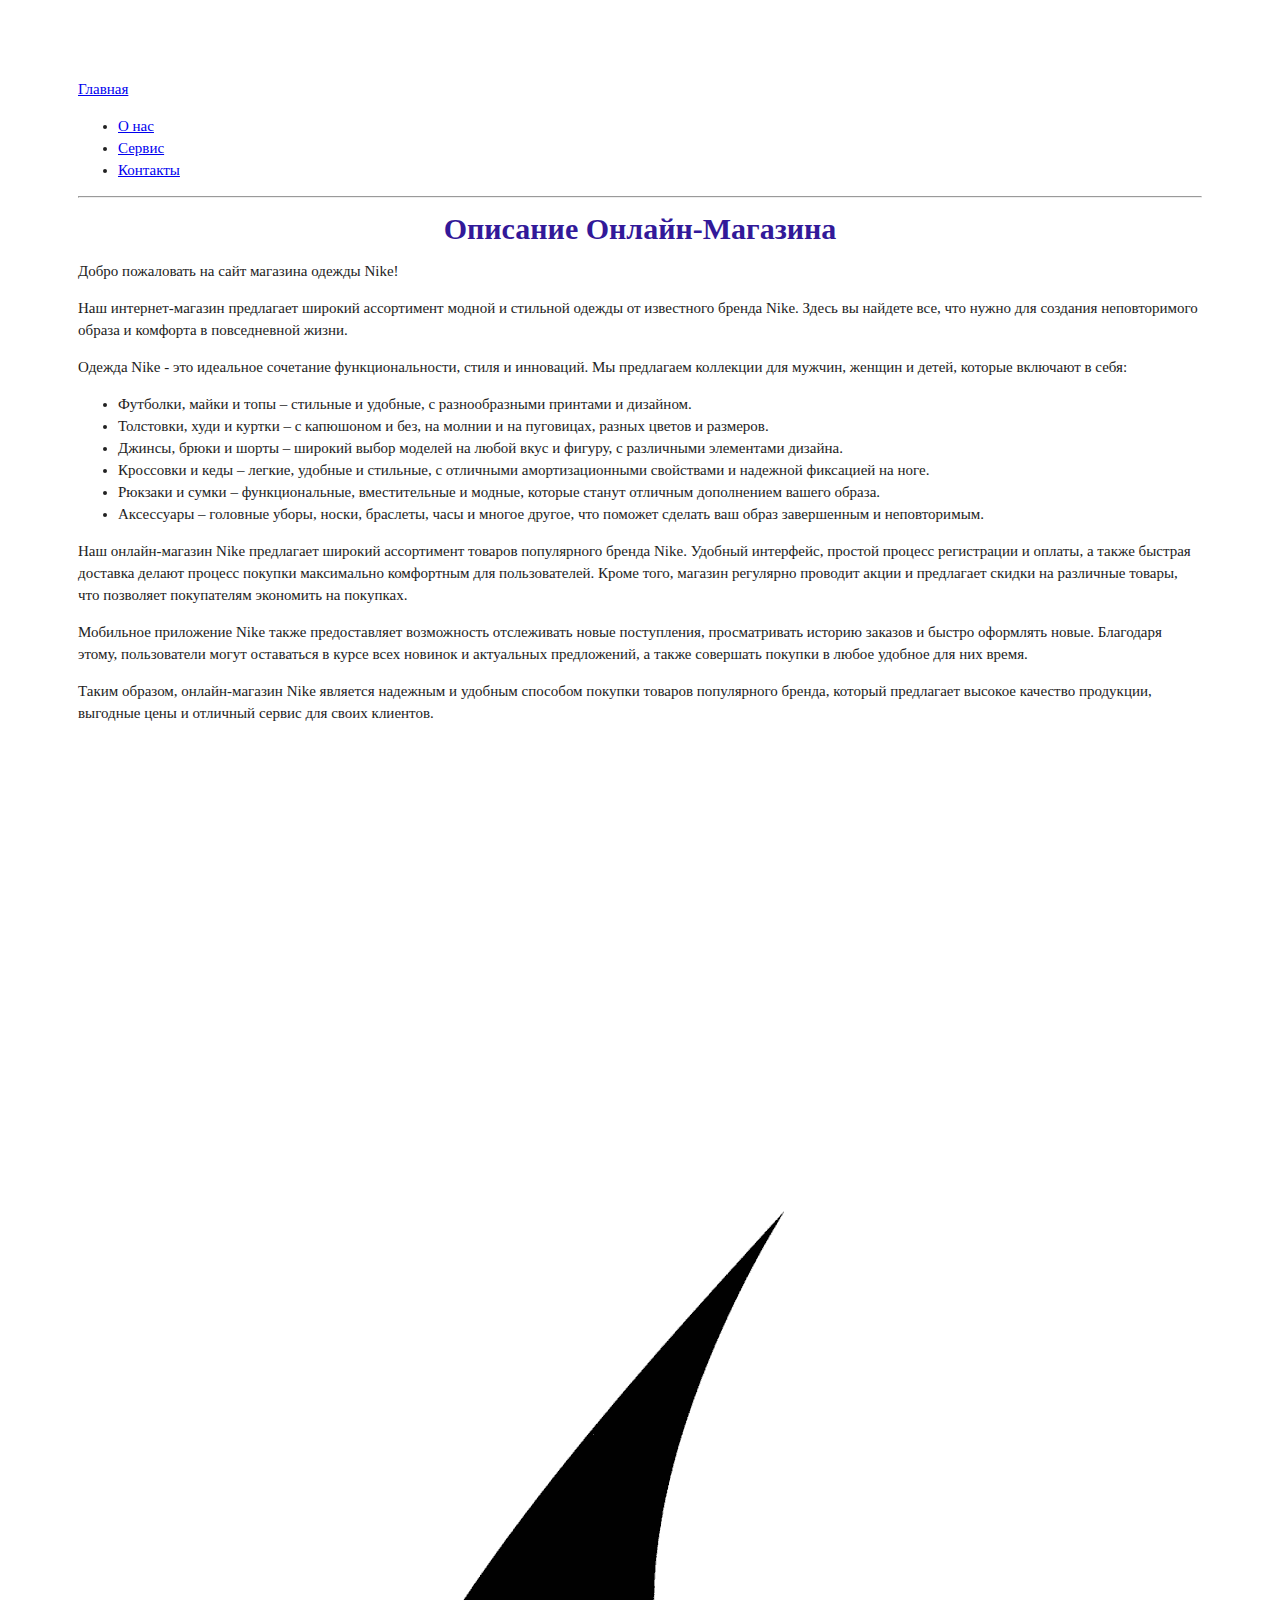
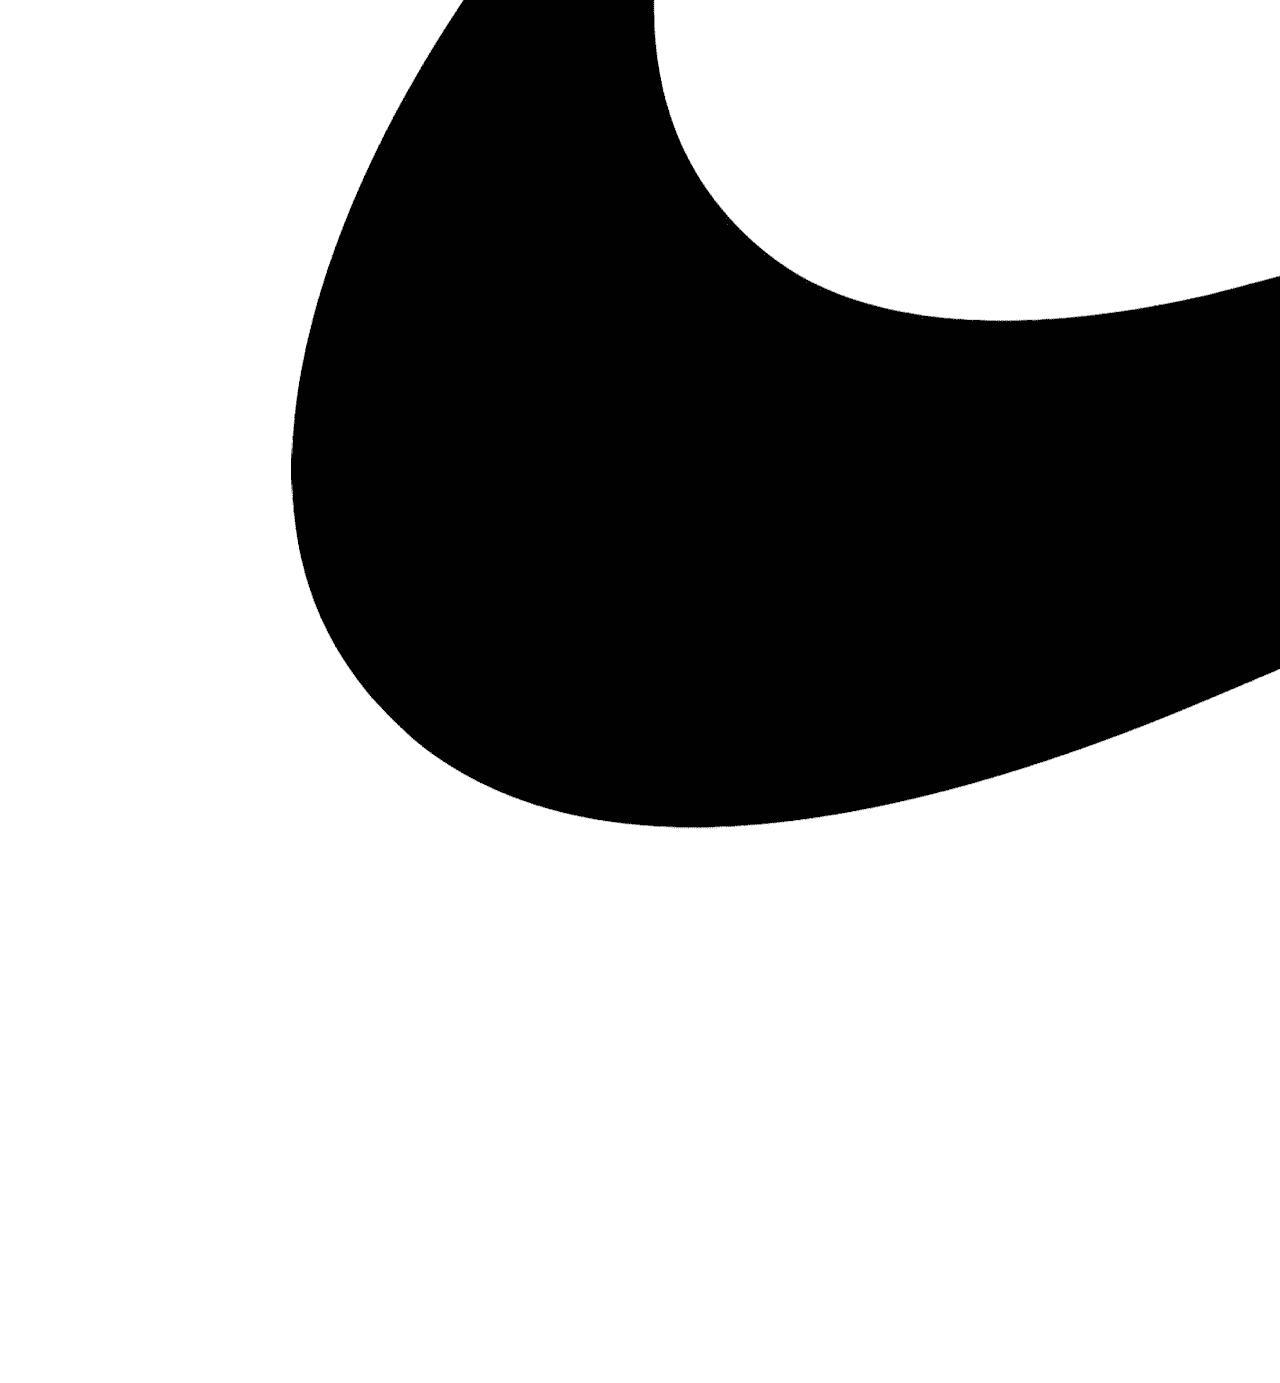
==== html/about.html @ 3d45ef84 "Update about.html" ====
<!DOCTYPE html>
<html>

<head>
    <meta charset="utf-8">

    <title>Онлайн-Магазин Nike</title>
    <link href="../css/bootstrap.min.css" rel="stylesheet">
	<link href="../css/style.css" rel="stylesheet">
	
</head>

<body>

    <nav class="navbar navbar-inverse navbar-fixed-top" role="navigation">
        <div class="container">
            <div class="navbar-header">
                <a class="navbar-brand" href="../index.html">Главная</a>
            </div>
            <div class="collapse navbar-collapse" id="bs-example-navbar-collapse-1">
                <ul class="nav navbar-nav">
					<li>
                        <a href="#">О нас</a>
                    </li>
                    <li>
                        <a href="services.html">Сервис</a>
                    </li>
                    <li>
                        <a href="contacts.html">Контакты</a>
                    </li>
                </ul>
            </div>
        </div>
    </nav>

    <div class="container">
		        <div class="row">

            <div class="col-md-3">
            </div>

            <div class="col-md-9">        

                <div class="row">
                </div>

            </div>

        </div>
	</div>

    <div class="container">

        <hr>
	    <header>
	<h1>Описание Онлайн-Магазина</h1>
		</header>
	    <section>
        <p>Добро пожаловать на сайт магазина одежды Nike! </p>
	<p> Наш интернет-магазин предлагает широкий ассортимент модной и стильной одежды от известного бренда Nike.
	Здесь вы найдете все, что нужно для создания неповторимого образа и комфорта в повседневной жизни.</p>
	
	
	<p>Одежда Nike - это идеальное сочетание функциональности, стиля и инноваций.
	Мы предлагаем коллекции для мужчин, женщин и детей, которые включают в себя:</p>
	</section>
	<ul>
	<li>Футболки, майки и топы – стильные и удобные, с разнообразными принтами и дизайном.</li>
	<li>Толстовки, худи и куртки – с капюшоном и без, на молнии и на пуговицах, разных цветов и размеров.</li>	
	<li>Джинсы, брюки и шорты – широкий выбор моделей на любой вкус и фигуру, с различными элементами дизайна.</li>	   
	<li>Кроссовки и кеды – легкие, удобные и стильные, с отличными амортизационными свойствами и надежной фиксацией на ноге.</li>	    
	<li>Рюкзаки и сумки – функциональные, вместительные и модные, которые станут отличным дополнением вашего образа.</li>		
	<li>Аксессуары – головные уборы, носки, браслеты, часы и многое другое, что поможет сделать ваш образ завершенным и неповторимым.</li>
	</ul>  
    </div>
	
	<footer>
		 <div class="row">
                <div class="col-lg-14">
			<section>
                    	<p>Наш онлайн-магазин Nike предлагает широкий ассортимент товаров популярного бренда Nike.
			Удобный интерфейс, простой процесс регистрации и оплаты, а также быстрая доставка делают процесс
			покупки максимально комфортным для пользователей. Кроме того, магазин регулярно проводит акции и
			предлагает скидки на различные товары, что позволяет покупателям экономить на покупках.</p>
			<p>Мобильное приложение Nike также предоставляет возможность отслеживать новые поступления,
			просматривать историю заказов и быстро оформлять новые. Благодаря этому, пользователи могут
			оставаться в курсе всех новинок и актуальных предложений, а также совершать покупки в любое удобное для них время.</p>
			<p>Таким образом, онлайн-магазин Nike является надежным и удобным способом покупки товаров популярного бренда, 
			который предлагает высокое качество продукции, выгодные цены и отличный сервис для своих клиентов.</p>
			<div class="thumbnail">
				</section>
			<img src ="../img/Nike-logo.png" alt="Logo НЕ отображается">
			</div>
		</div>
		 </div>
        </footer> 
	</body>
	
</html>
---- css/style.css ----
body {
  padding-top: 70px;
  padding: 70px 70px;
  font-size: 15px;
  line-height: 22px;
  font-family: "Georgia", serif;
  color: #222222;
}

h1
{
	text-align: center;
	color:#321999;
}

footer
{
	padding 70px 70px;
}
.count-input {
	width:10%;
	display: inline;
}



.add-to-basket-block {
	margin-top: 7px;
}


.modal-image {
	width: 100%;
}

.slide-image {
    width: 100%;
}

.carousel-holder {
    margin-bottom: 30px;
}

.carousel-control,
.item {
    border-radius: 4px;
}

.caption {
    height: 130px;
    overflow: hidden;
}

.caption h4 {
    white-space: nowrap;
}

.thumbnail img {
    width: 100%;
}

.ratings {
    padding-right: 10px;
    padding-left: 10px;
    color: #d17581;
}

.thumbnail {
    padding: 0;
}

.thumbnail .caption-full {
    padding: 9px;
    color: #333;
}
.amount{
    display: inline;
}
.product{
    display: inline;
}
.remove-from-cart{
    display: inline;
}

.change-me {
color: red;
}
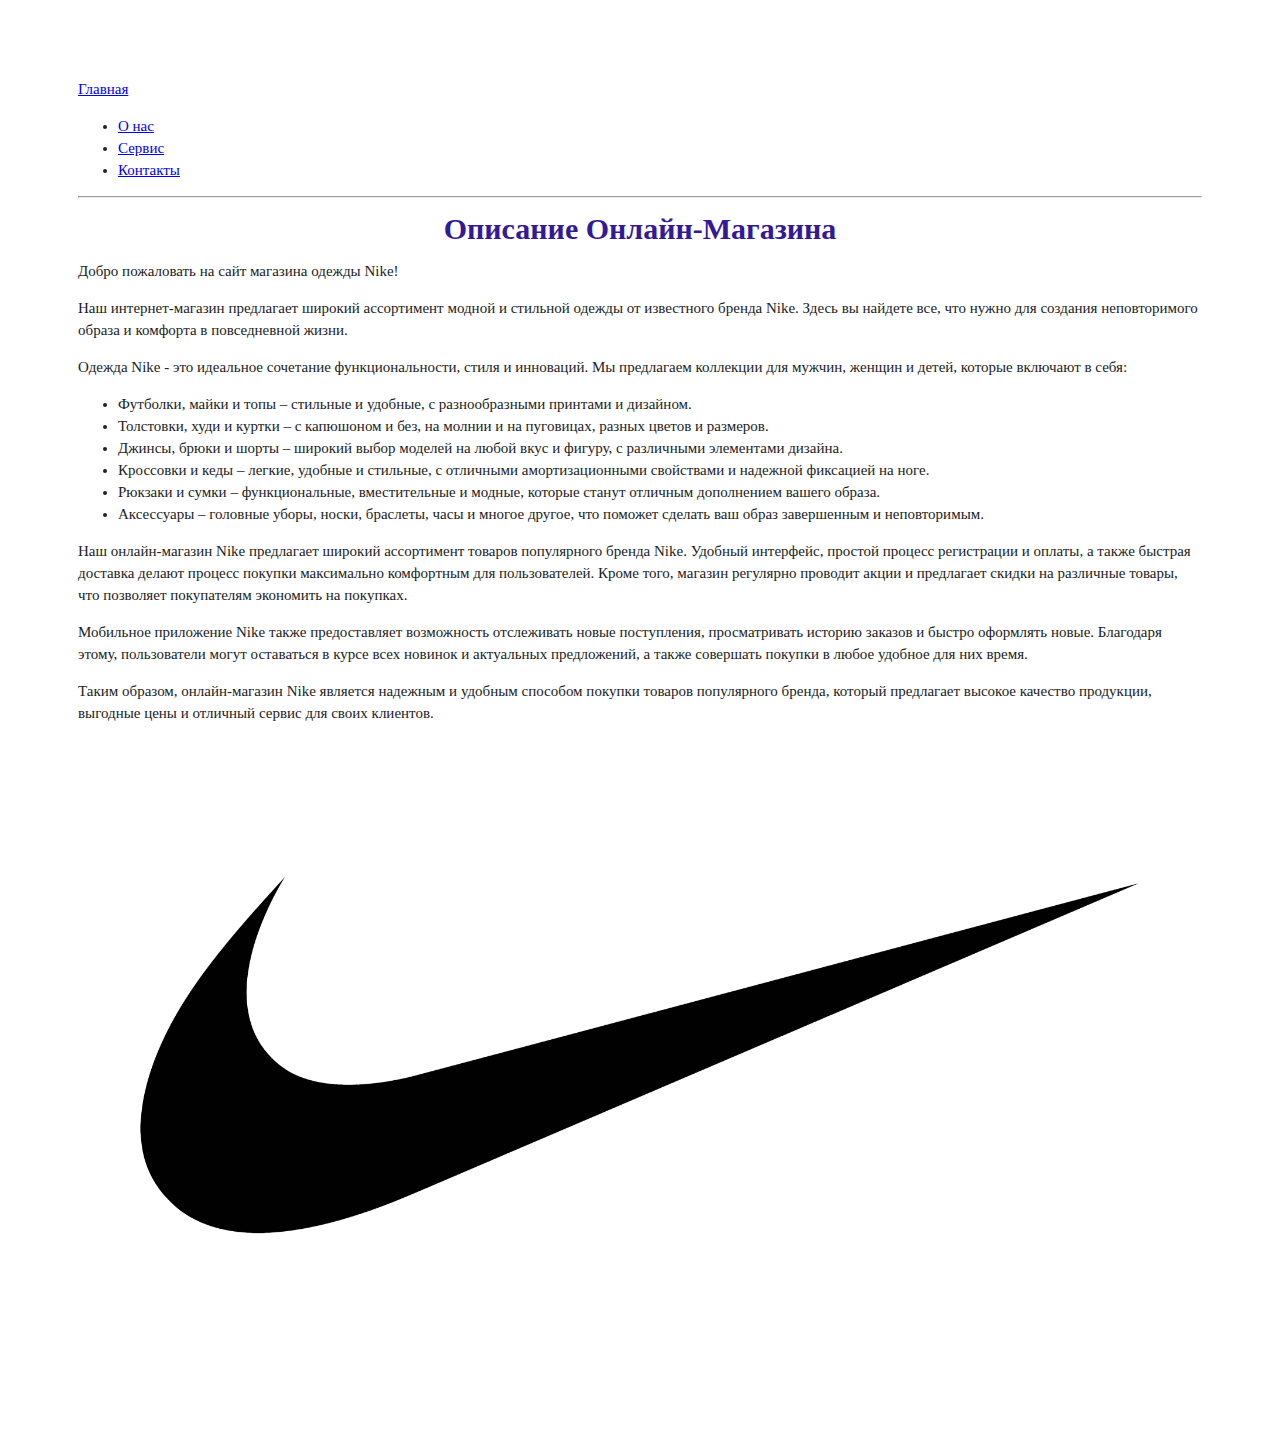
==== commit 779cad77: "Update about.html" ====
--- a/html/about.html
+++ b/html/about.html
@@ -75,20 +75,21 @@
     </div>
 	
 	<footer>
-		 <div class="row">
-                <div class="col-lg-14">
-			<section>
-                    	<p>Наш онлайн-магазин Nike предлагает широкий ассортимент товаров популярного бренда Nike.
-			Удобный интерфейс, простой процесс регистрации и оплаты, а также быстрая доставка делают процесс
-			покупки максимально комфортным для пользователей. Кроме того, магазин регулярно проводит акции и
-			предлагает скидки на различные товары, что позволяет покупателям экономить на покупках.</p>
-			<p>Мобильное приложение Nike также предоставляет возможность отслеживать новые поступления,
-			просматривать историю заказов и быстро оформлять новые. Благодаря этому, пользователи могут
-			оставаться в курсе всех новинок и актуальных предложений, а также совершать покупки в любое удобное для них время.</p>
-			<p>Таким образом, онлайн-магазин Nike является надежным и удобным способом покупки товаров популярного бренда, 
-			который предлагает высокое качество продукции, выгодные цены и отличный сервис для своих клиентов.</p>
-			<div class="thumbnail">
-				</section>
+	<div class="row">
+           <div class="col-lg-14">
+	<section>
+        <p>Наш онлайн-магазин Nike предлагает широкий ассортимент товаров популярного бренда Nike.
+	Удобный интерфейс, простой процесс регистрации и оплаты, а также быстрая доставка делают процесс
+	покупки максимально комфортным для пользователей. Кроме того, магазин регулярно проводит акции и
+	предлагает скидки на различные товары, что позволяет покупателям экономить на покупках.</p>
+	<p>Мобильное приложение Nike также предоставляет возможность отслеживать новые поступления,
+	просматривать историю заказов и быстро оформлять новые. Благодаря этому, пользователи могут
+	оставаться в курсе всех новинок и актуальных предложений, а также совершать покупки в любое удобное для них время.</p>
+	<p>Таким образом, онлайн-магазин Nike является надежным и удобным способом покупки товаров популярного бренда, 
+	который предлагает высокое качество продукции, выгодные цены и отличный сервис для своих клиентов.</p>
+			</section>
+		   <div class="thumbnail">
+				
 			<img src ="../img/Nike-logo.png" alt="Logo НЕ отображается">
 			</div>
 		</div>
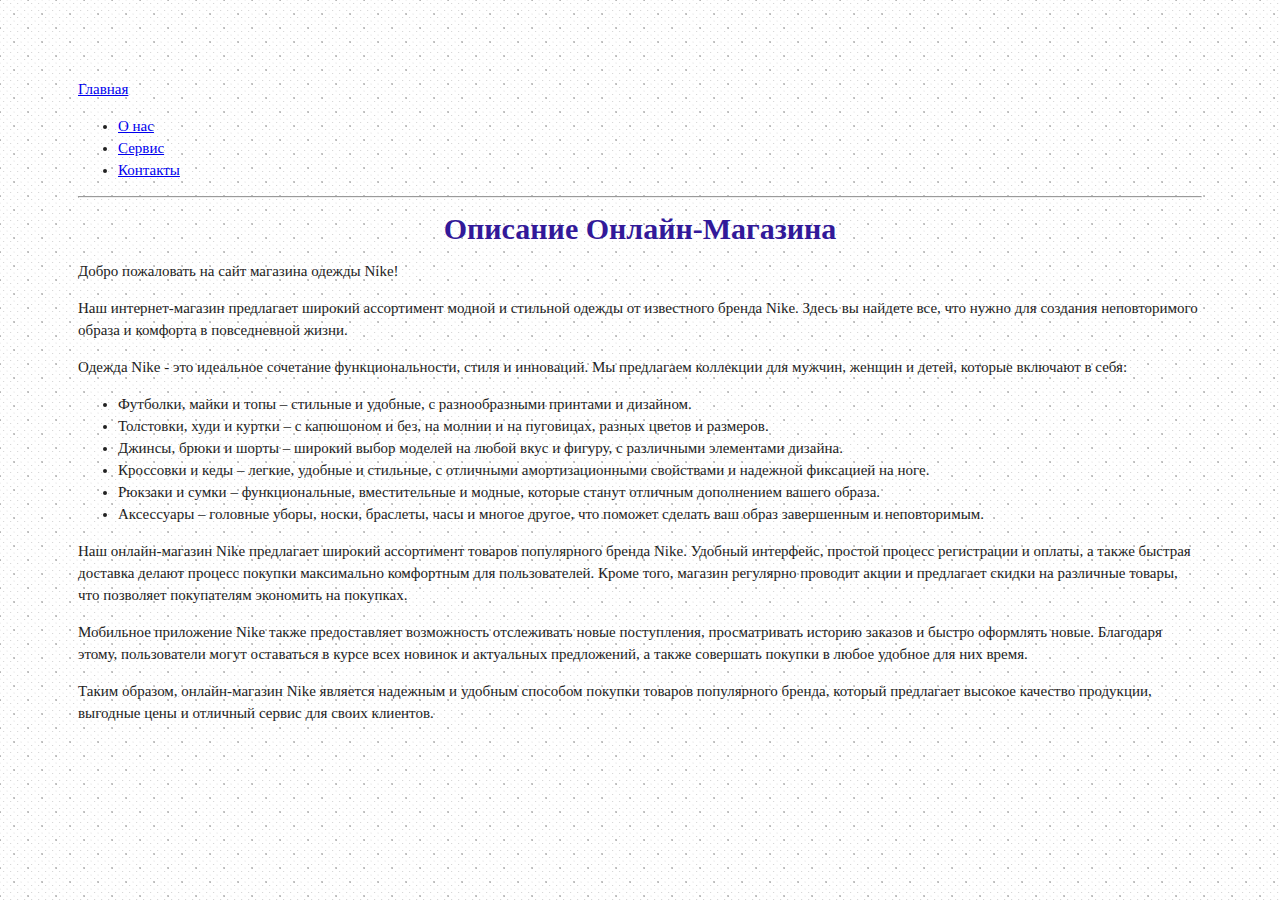
==== commit f5ac8854: "Update about.html" ====
--- a/html/about.html
+++ b/html/about.html
@@ -72,8 +72,6 @@
 	<li>Рюкзаки и сумки – функциональные, вместительные и модные, которые станут отличным дополнением вашего образа.</li>		
 	<li>Аксессуары – головные уборы, носки, браслеты, часы и многое другое, что поможет сделать ваш образ завершенным и неповторимым.</li>
 	</ul>  
-    </div>
-	
 	<footer>
 	<div class="row">
            <div class="col-lg-14">
@@ -88,10 +86,10 @@
 	<p>Таким образом, онлайн-магазин Nike является надежным и удобным способом покупки товаров популярного бренда, 
 	который предлагает высокое качество продукции, выгодные цены и отличный сервис для своих клиентов.</p>
 			</section>
+	   </div>	
 		   <div class="thumbnail">
-				
-			<img src ="../img/Nike-logo.png" alt="Logo НЕ отображается">
-			</div>
+		   
+						</div>
 		</div>
 		 </div>
         </footer> 
--- a/css/style.css
+++ b/css/style.css
@@ -1,10 +1,10 @@
 body {
-  padding-top: 70px;
-  padding: 70px 70px;
+  padding: 70px 70px 70px 70px;
   font-size: 15px;
   line-height: 22px;
   font-family: "Georgia", serif;
   color: #222222;
+  background-image: url("../img/Background.png");
 }
 
 h1
@@ -12,17 +12,14 @@
 	text-align: center;
 	color:#321999;
 }
-
-footer
-{
-	padding 70px 70px;
-}
 .count-input {
 	width:10%;
 	display: inline;
 }
 
-
+footer {
+ background-image: url("../img/Nike-logo.png");
+}
 
 .add-to-basket-block {
 	margin-top: 7px;
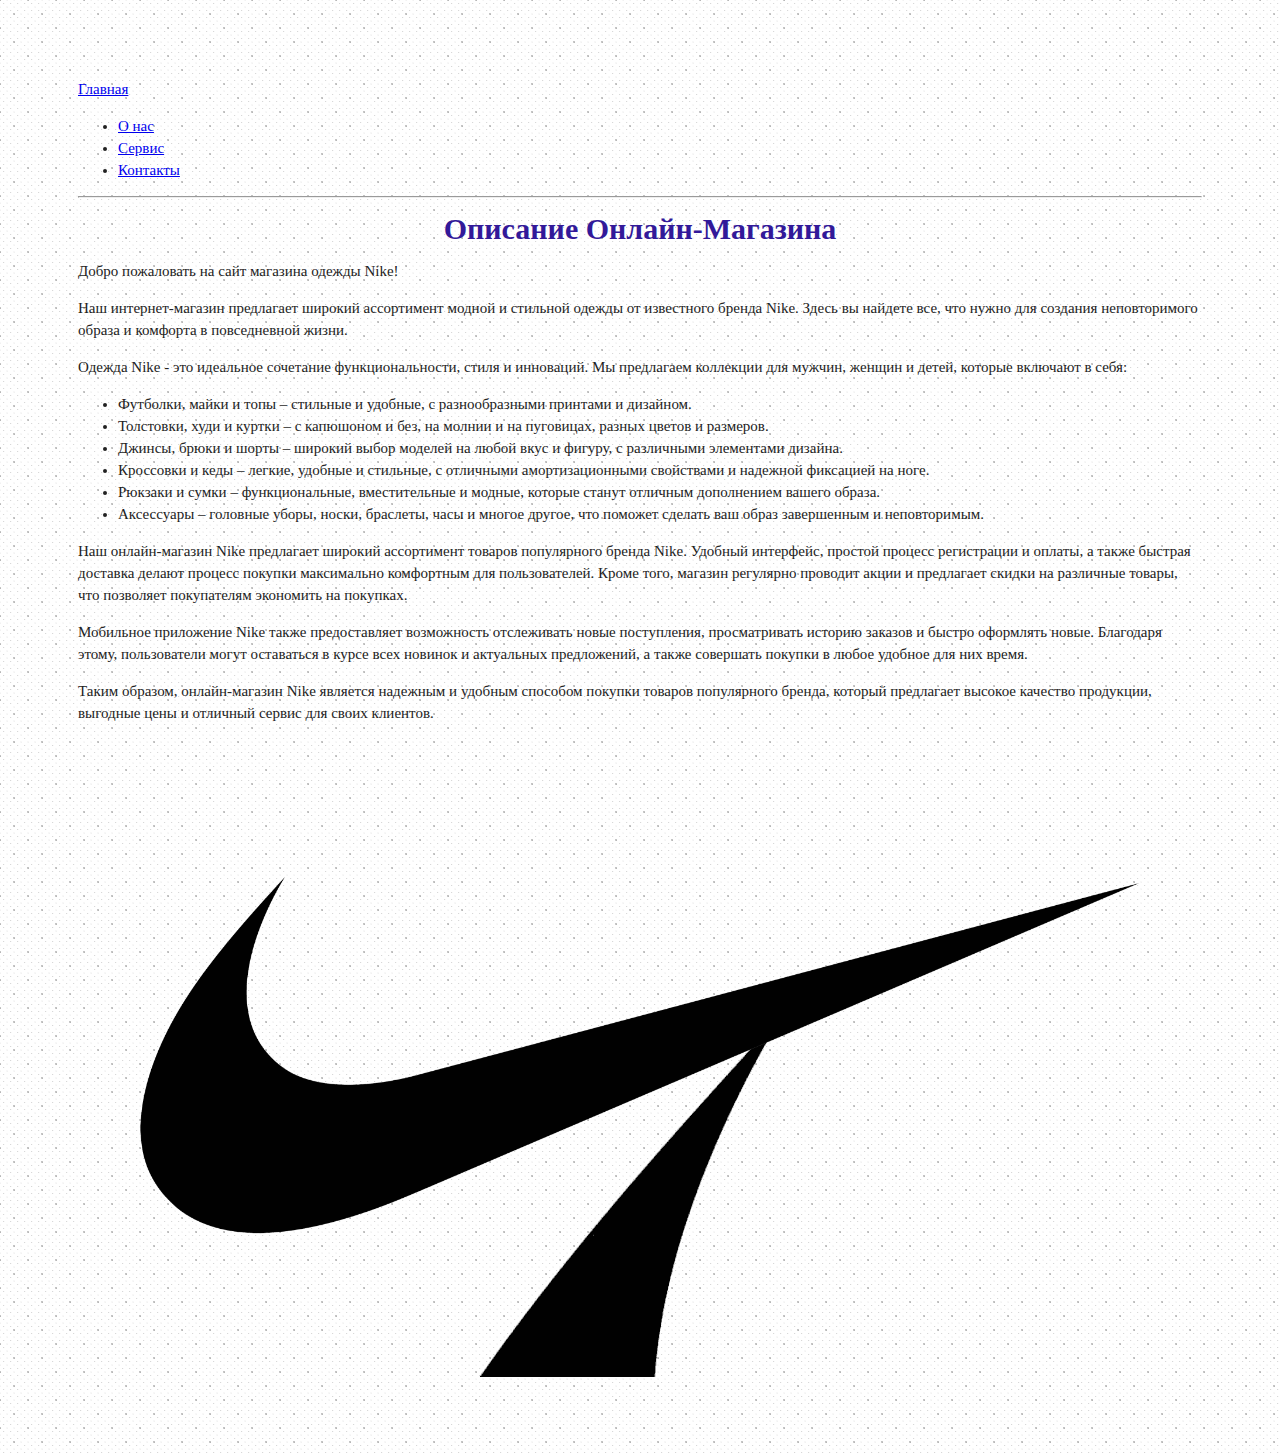
==== commit c88bc3e2: "Update about.html" ====
--- a/html/about.html
+++ b/html/about.html
@@ -88,7 +88,8 @@
 			</section>
 	   </div>	
 		   <div class="thumbnail">
-		   
+		   <img src ="../img/Nike-logo.png" alt="Logo НЕ отображается">
+			</div>
 						</div>
 		</div>
 		 </div>
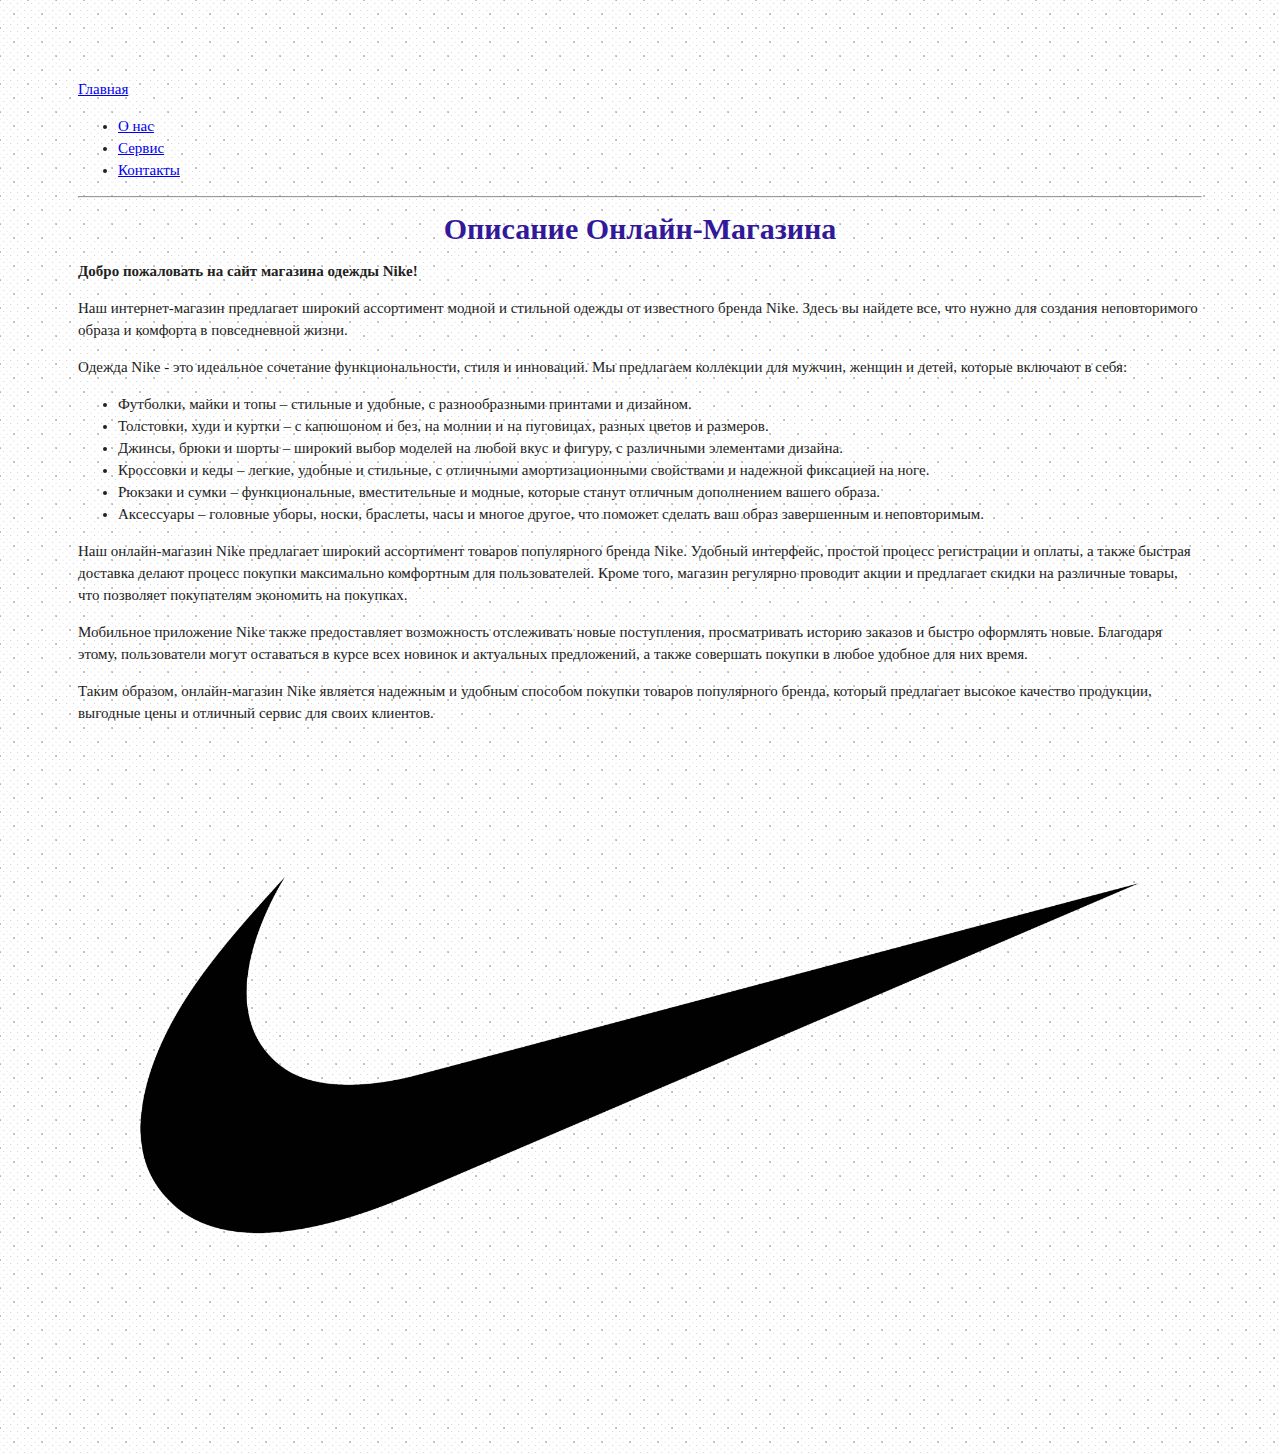
==== commit 35fc8e86: "Update about.html" ====
--- a/html/about.html
+++ b/html/about.html
@@ -53,10 +53,10 @@
 
         <hr>
 	    <header>
-	<h1>Описание Онлайн-Магазина</h1>
+	<h1><b>Описание Онлайн-Магазина</b></h1>
 		</header>
 	    <section>
-        <p>Добро пожаловать на сайт магазина одежды Nike! </p>
+        <p><b>Добро пожаловать на сайт магазина одежды Nike!</b></p>
 	<p> Наш интернет-магазин предлагает широкий ассортимент модной и стильной одежды от известного бренда Nike.
 	Здесь вы найдете все, что нужно для создания неповторимого образа и комфорта в повседневной жизни.</p>
 	
--- a/css/style.css
+++ b/css/style.css
@@ -15,10 +15,6 @@
 .count-input {
 	width:10%;
 	display: inline;
-}
-
-footer {
- background-image: url("../img/Nike-logo.png");
 }
 
 .add-to-basket-block {
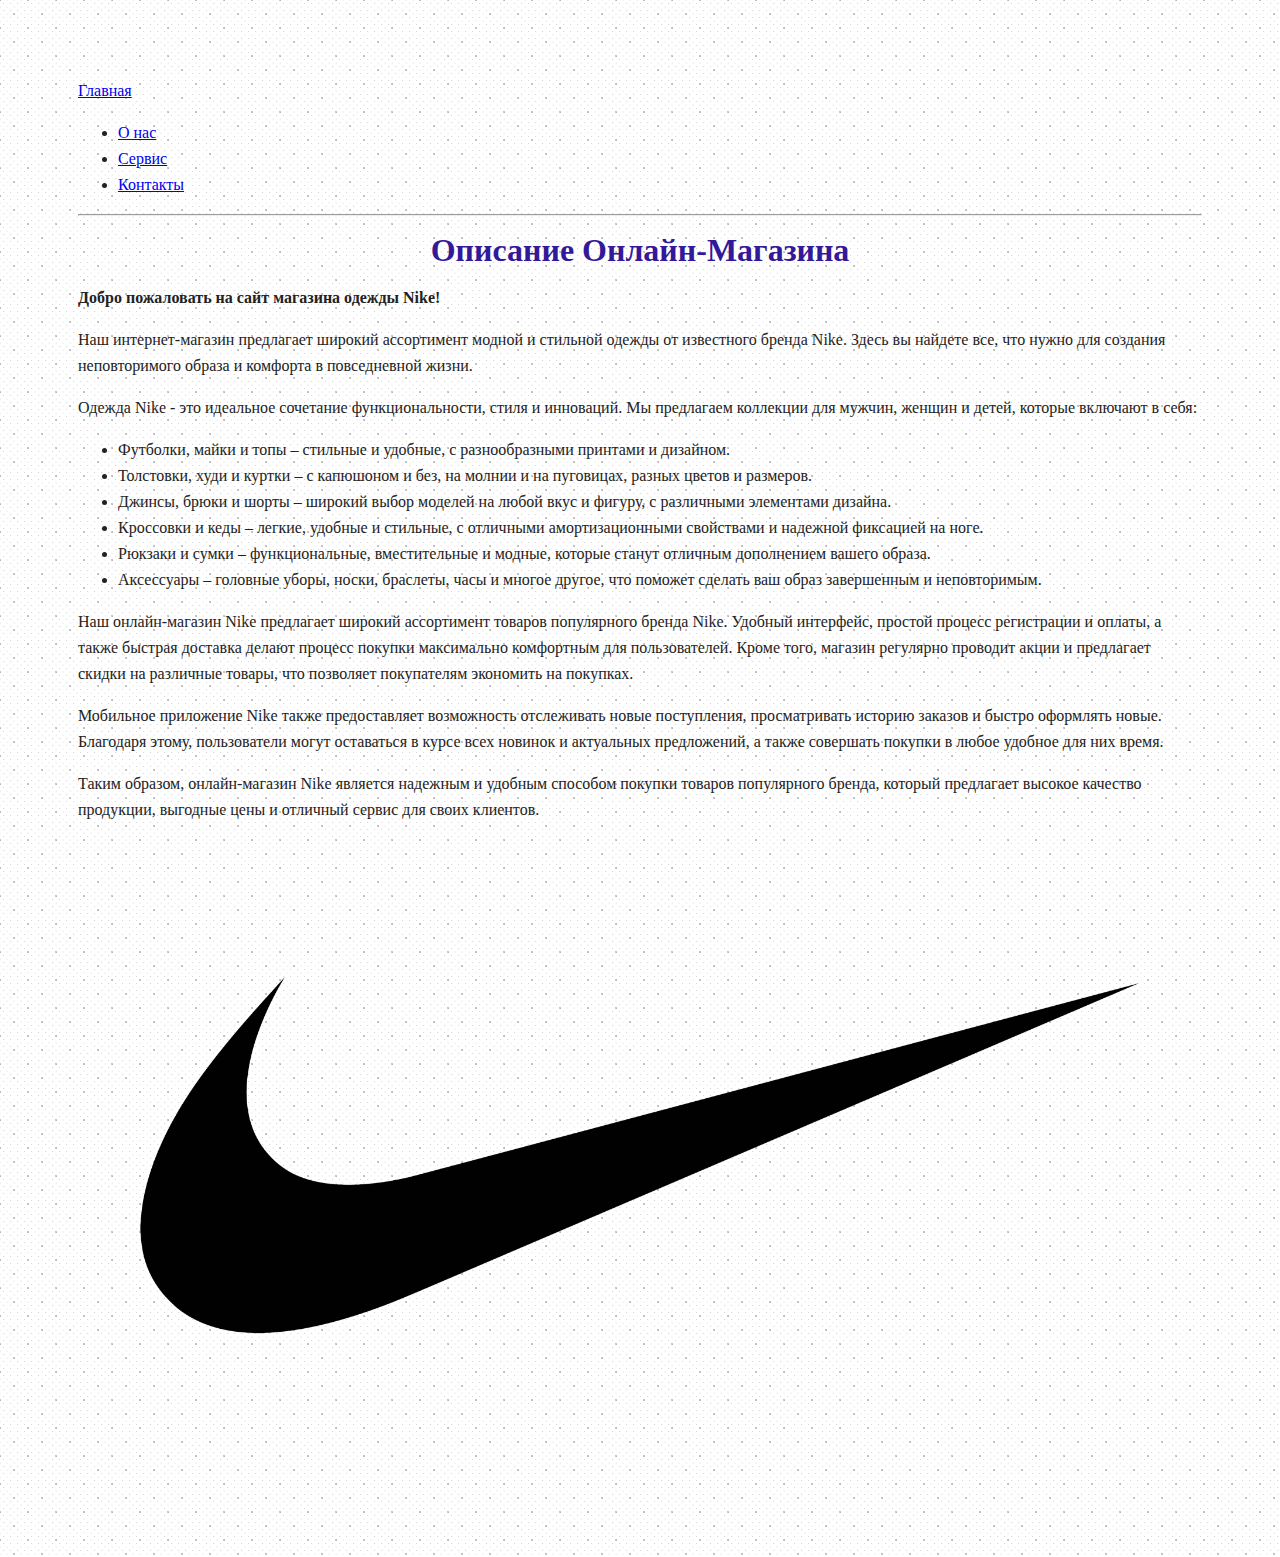
==== commit 49dccef1: "Update about.html" ====
--- a/html/about.html
+++ b/html/about.html
@@ -32,22 +32,6 @@
             </div>
         </div>
     </nav>
-
-    <div class="container">
-		        <div class="row">
-
-            <div class="col-md-3">
-            </div>
-
-            <div class="col-md-9">        
-
-                <div class="row">
-                </div>
-
-            </div>
-
-        </div>
-	</div>
 
     <div class="container">
 
--- a/css/style.css
+++ b/css/style.css
@@ -1,7 +1,7 @@
 body {
   padding: 70px 70px 70px 70px;
-  font-size: 15px;
-  line-height: 22px;
+  font-size: 16px;
+  line-height: 26px;
   font-family: "Georgia", serif;
   color: #222222;
   background-image: url("../img/Background.png");
@@ -12,11 +12,21 @@
 	text-align: center;
 	color:#321999;
 }
+
+.bordering
+{
+   border: 10px solid #2d508f;
+}
+.paddining
+{
+	padding: 100px 100px 100px 100px;
+}
+
 .count-input {
 	width:10%;
 	display: inline;
 }
-
+e
 .add-to-basket-block {
 	margin-top: 7px;
 }
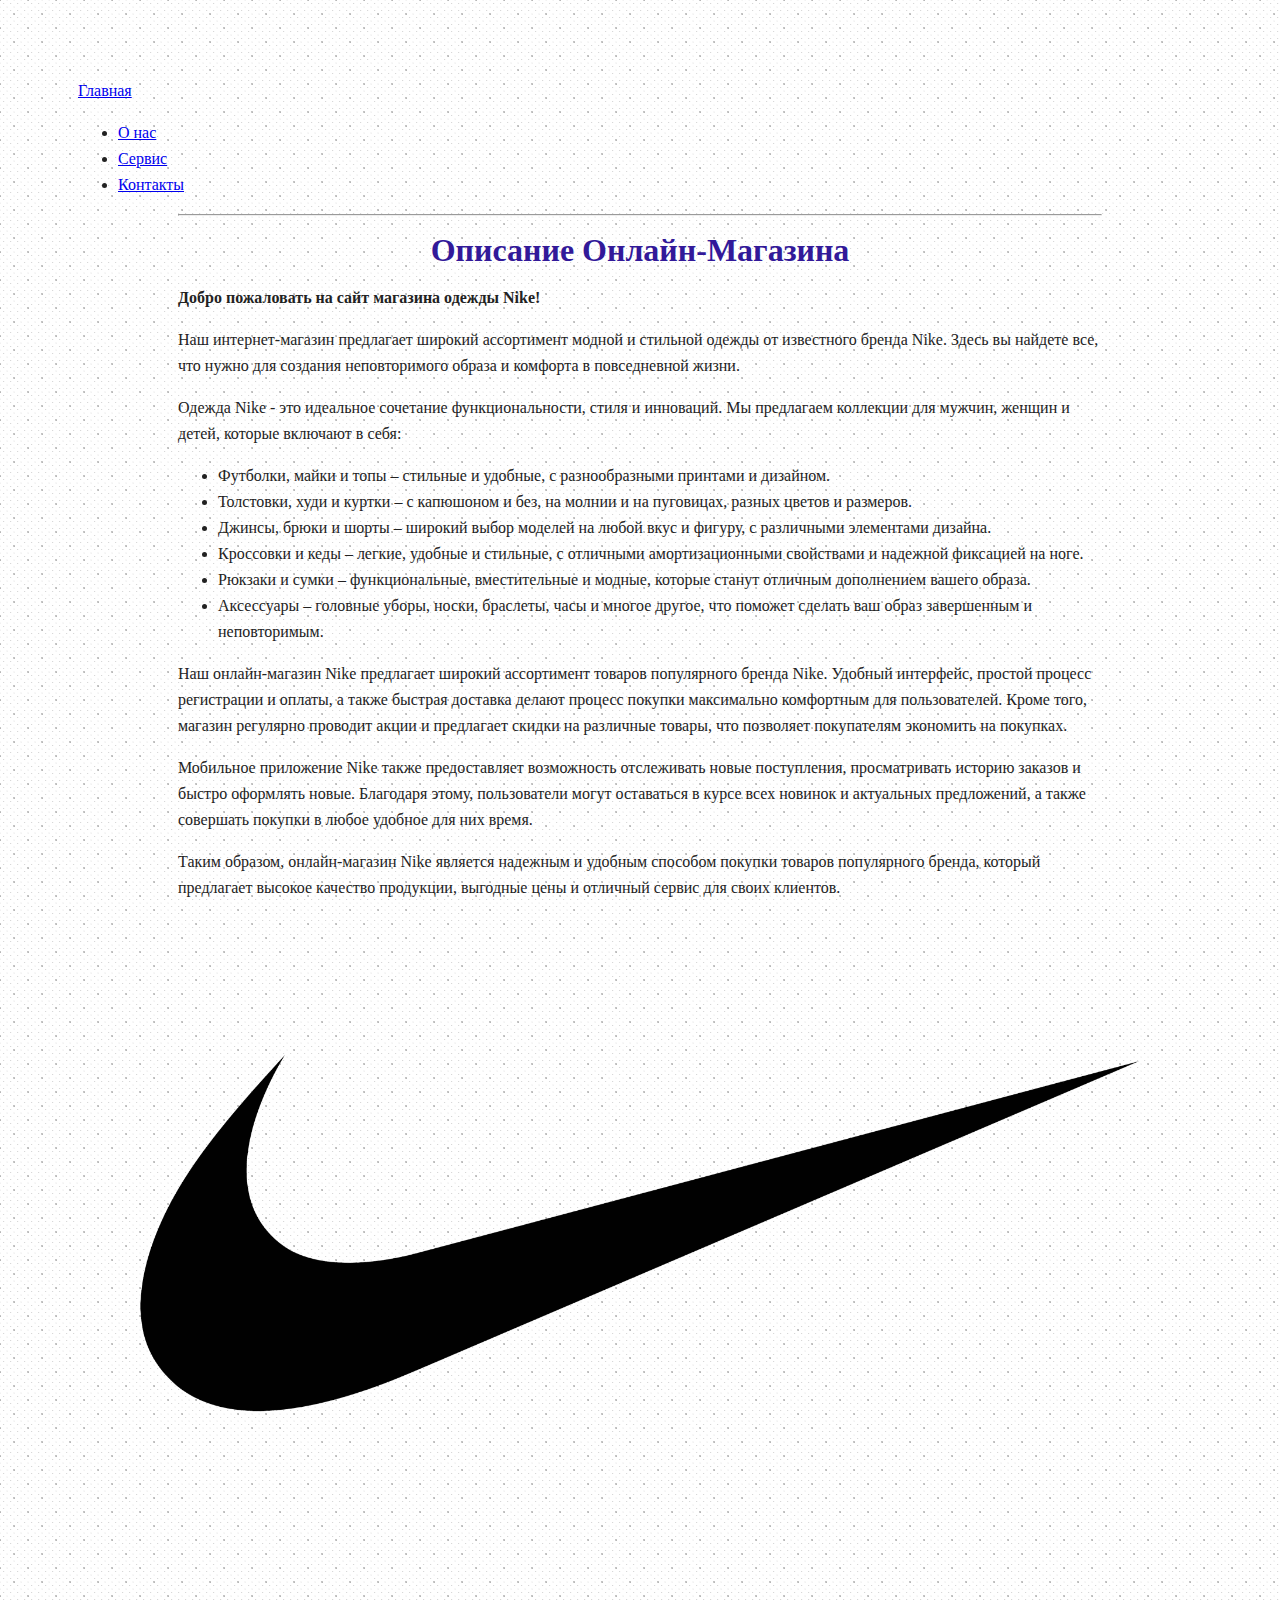
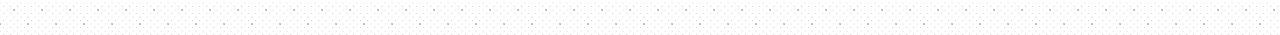
==== commit 51d2fee7: "Update about.html" ====
--- a/html/about.html
+++ b/html/about.html
@@ -34,7 +34,8 @@
     </nav>
 
     <div class="container">
-
+	    <div class="qq">
+	
         <hr>
 	    <header>
 	<h1><b>Описание Онлайн-Магазина</b></h1>
@@ -57,8 +58,6 @@
 	<li>Аксессуары – головные уборы, носки, браслеты, часы и многое другое, что поможет сделать ваш образ завершенным и неповторимым.</li>
 	</ul>  
 	<footer>
-	<div class="row">
-           <div class="col-lg-14">
 	<section>
         <p>Наш онлайн-магазин Nike предлагает широкий ассортимент товаров популярного бренда Nike.
 	Удобный интерфейс, простой процесс регистрации и оплаты, а также быстрая доставка делают процесс
@@ -71,13 +70,12 @@
 	который предлагает высокое качество продукции, выгодные цены и отличный сервис для своих клиентов.</p>
 			</section>
 	   </div>	
-		   <div class="thumbnail">
-		   <img src ="../img/Nike-logo.png" alt="Logo НЕ отображается">
+		   	<div class="thumbnail">
+		   		<img src ="../img/Nike-logo.png" alt="Logo НЕ отображается">
 			</div>
-						</div>
-		</div>
-		 </div>
+						
         </footer> 
+    </div>
 	</body>
 	
 </html>
--- a/css/style.css
+++ b/css/style.css
@@ -12,21 +12,20 @@
 	text-align: center;
 	color:#321999;
 }
-
+.qq
+{
+	padding: 0px 100px;
+}
 .bordering
 {
    border: 10px solid #2d508f;
-}
-.paddining
-{
-	padding: 100px 100px 100px 100px;
 }
 
 .count-input {
 	width:10%;
 	display: inline;
 }
-e
+
 .add-to-basket-block {
 	margin-top: 7px;
 }
